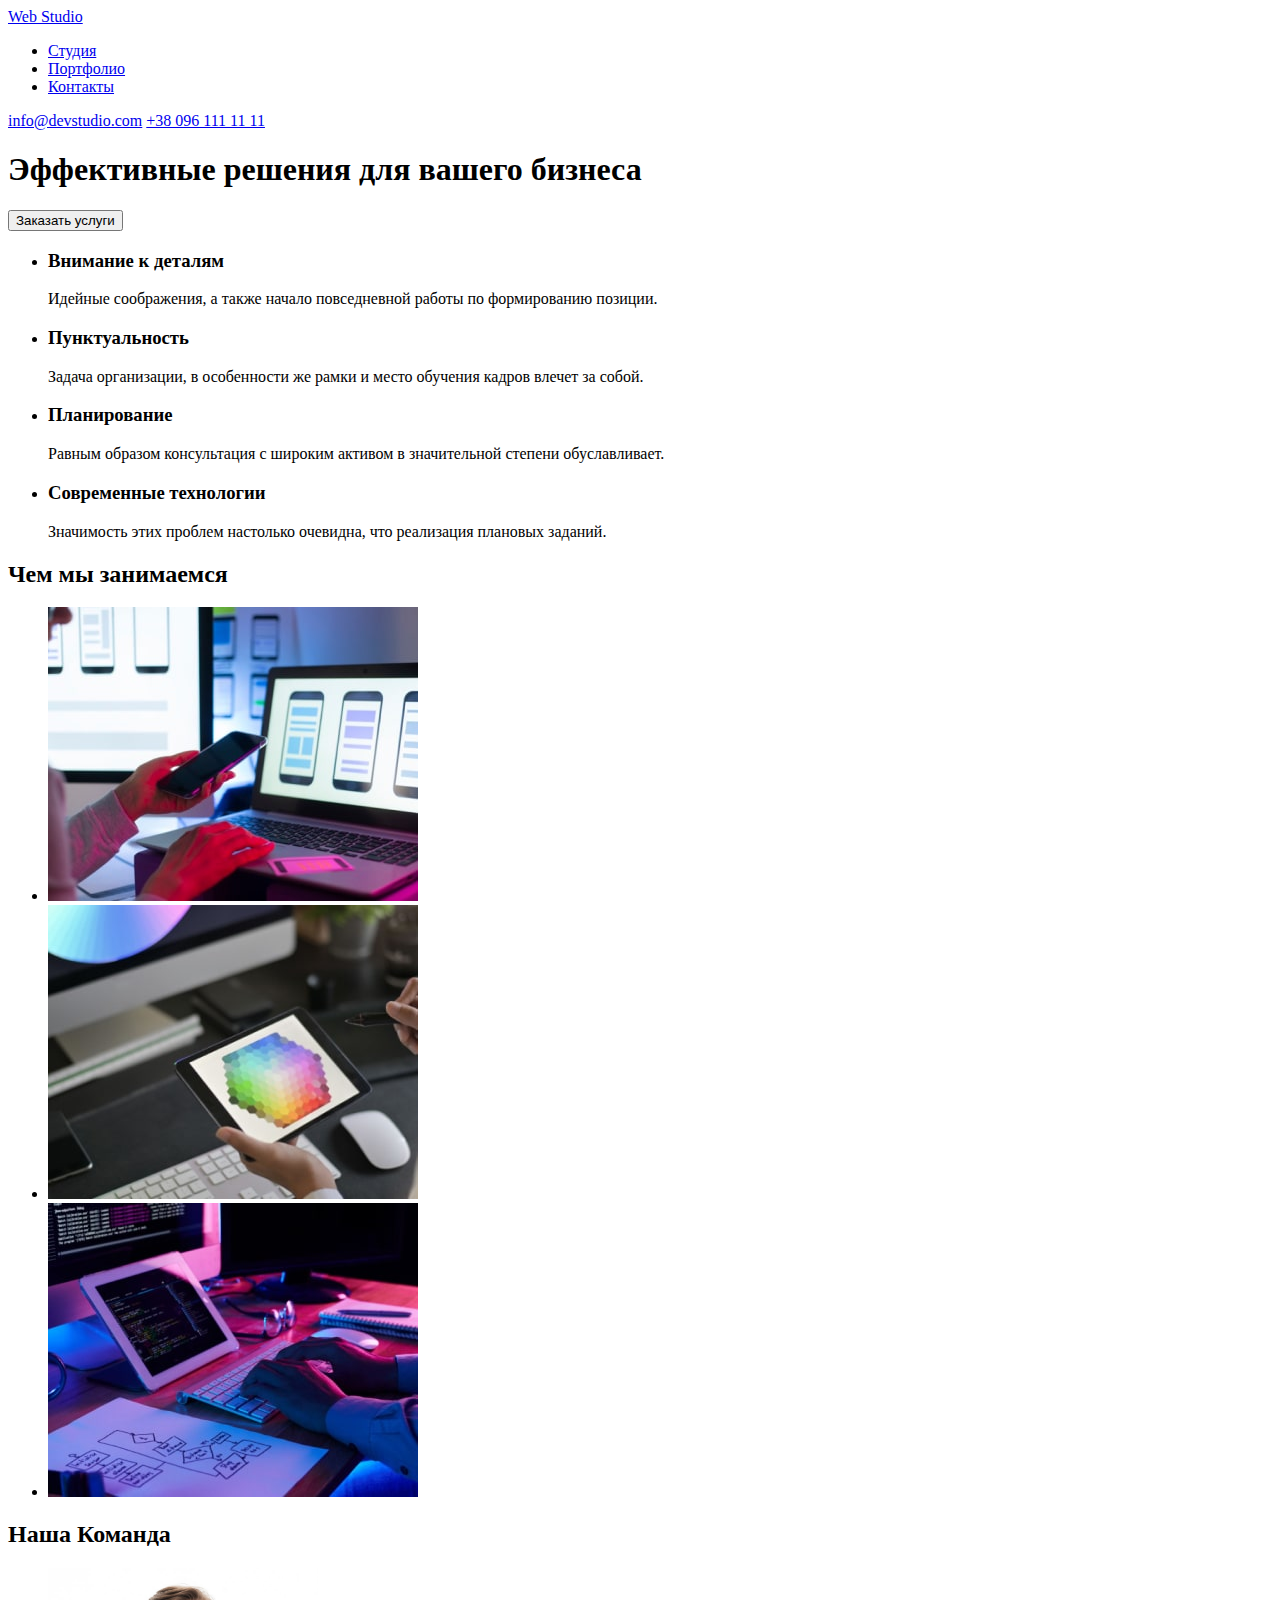
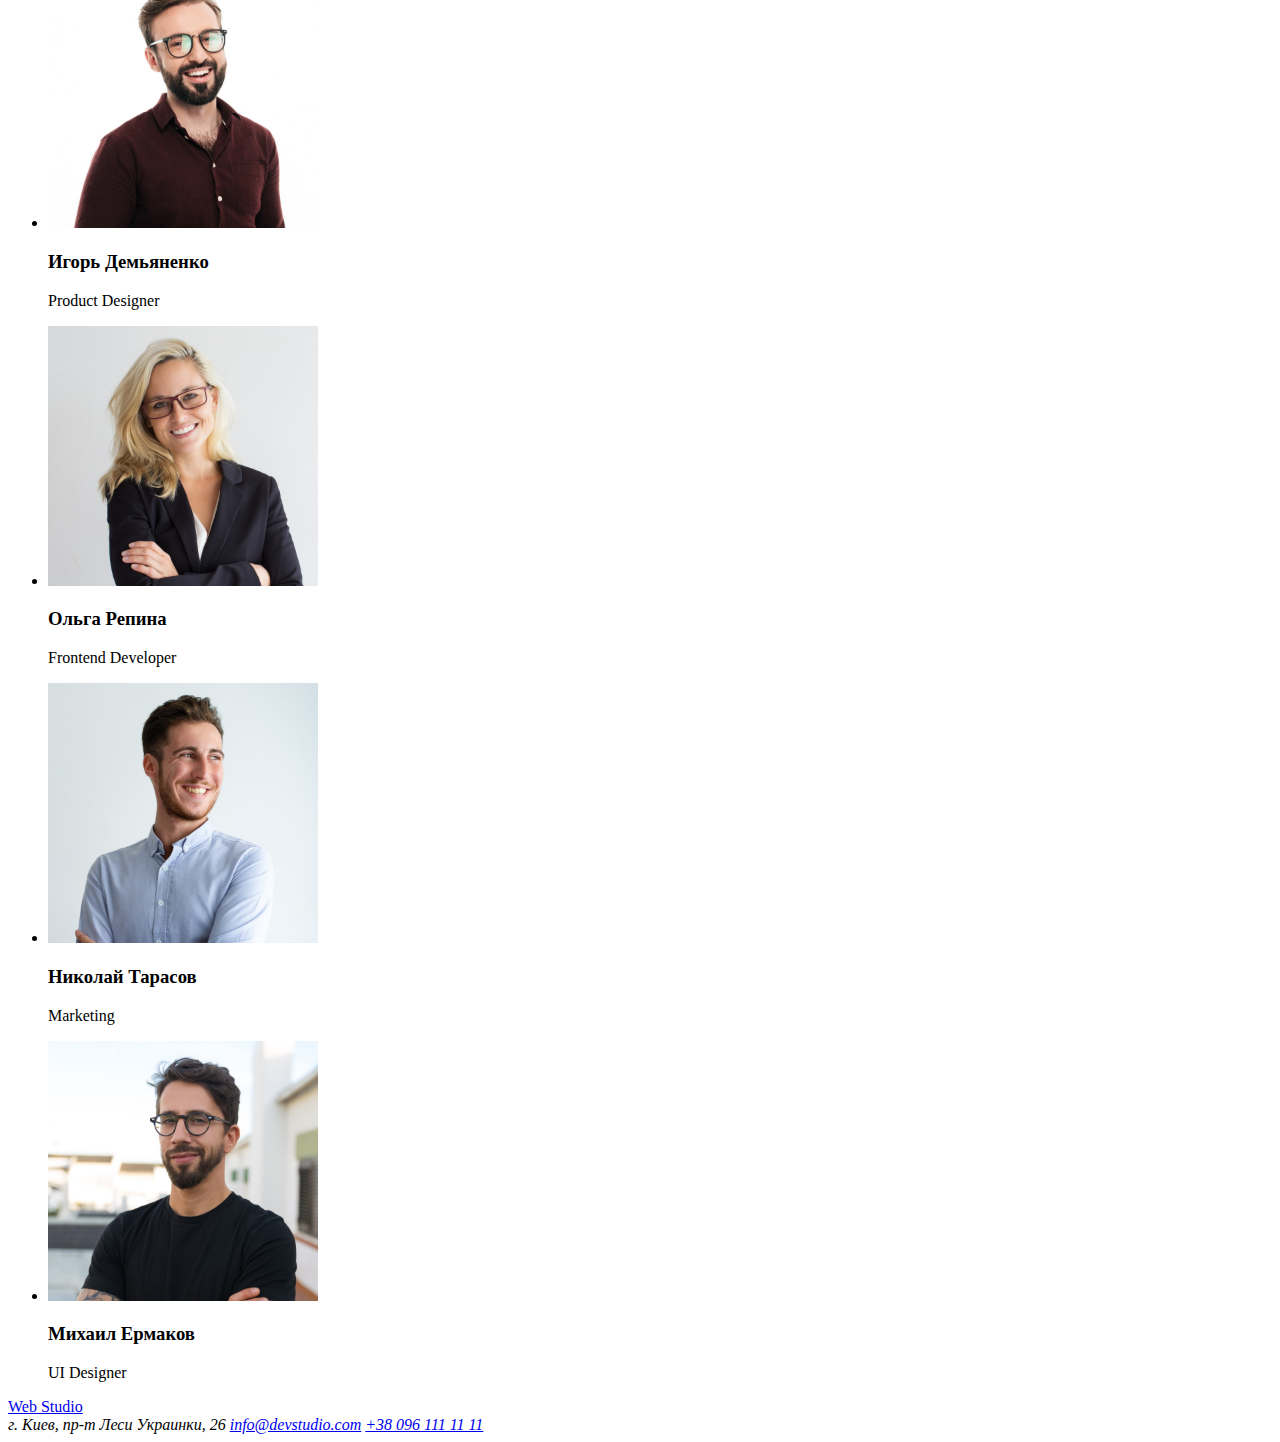
==== index.html @ 324eaefc "html частина" ====
<!DOCTYPE html>
<html lang="ru">

<head>
    <meta charset="UTF-8">
    <meta http-equiv="X-UA-Compatible" content="IE=edge">
    <meta name="viewport" content="width=device-width, initial-scale=1.0">
    <title>Document</title>
</head>

<body>
    <header>
        <a href="/">Web Studio</a>
        <nav>
            <ul>
                <li>
                    <a href="/">Студия</a>
                </li>
                <li>
                    <a href="/">Портфолио</a>
                </li>
                <li>
                    <a href="/">Контакты</a>
                </li>
            </ul>
        </nav>
        <div>
            <a href="mailto:info@devstudio.com">info@devstudio.com</a>
            <a href="tel:+380961111111">+38 096 111 11 11</a>
        </div>
    </header>
    <main>
        <section>
            <h1>
                Эффективные решения для вашего бизнеса
            </h1>
            <button type="button">
                Заказать услуги
            </button>
        </section>
        <section>
            <ul>
                <li>
                    <h3>
                        Внимание к деталям
                    </h3>


                    <p>
                        Идейные соображения, а также начало повседневной работы по формированию позиции.
                    </p>    
                    </li>
                <li>
                    <h3>
                        Пунктуальность</h3>

                    <p>
                    Задача организации, в особенности же рамки и место обучения кадров влечет за собой.
                    </p>
                </li>
                <li>
                    <h3>
                        Планирование</h3>

                    <p>
                    Равным образом консультация с широким активом в значительной степени обуславливает.
                    </p>
                </li>
                <li>
                    <h3>
                        Современные технологии</h3>

                    <p>
                    Значимость этих проблем настолько очевидна, что реализация плановых заданий.
                    </p>
                </li>
            </ul>
        </section>
        <section>
            <h2>
                Чем мы занимаемся
            </h2>
            <ul>
                <li><img src="./images/about/about-img1.jpg" width="370" height="294" alt="Человек работает в телефоне">
                </li>
                <li><img src="./images/about/about-img2.jpg" width="370" height="294" alt="Человек работает в планшете">
                </li>
                <li><img src="./images/about/about-img3.jpg" width="370" height="294" alt="Человек работает на компьютере">
                </li>
            </ul>
        </section>
        <section>
            <h2>Наша Команда</h2>
            <ul>
                <li>
                    <img src="./images/about/about-img5.jpg" width="270" height="260" alt="Игорь Демьяненко">
                    <h3>Игорь Демьяненко</h3>
                    <p>Product Designer</p>
                </li>
                <li>
                    <img src="./images/about/about-img6.jpg" width="270" height="260" alt="Ольга Репина">
                    <h3>Ольга Репина</h3>
                    <p>Frontend Developer</p>
                </li>
                <li>
                    <img src="./images/about/about-img7.jpg" width="270" height="260" alt="Николай Тарасов">
                    <h3>Николай Тарасов</h3>
                    <p>Marketing</p>
                </li>
                <li>
                    <img src="./images/about/about-img4.jpg" width="270" height="260" alt="Михаил Ермаков">
                    <h3>Михаил Ермаков</h3>
                    <p>UI Designer</p>
                </li>
            </ul>
        </section>

    </main>
    <footer>

            <a href="/">Web Studio</a>
            <address>
                г. Киев, пр-т Леси Украинки, 26
                <a href="mailto:info@devstudio.com">info@devstudio.com</a>
                <a href="tel:+380961111111">+38 096 111 11 11</a>
            </address>
    </footer>
</body>

</html>
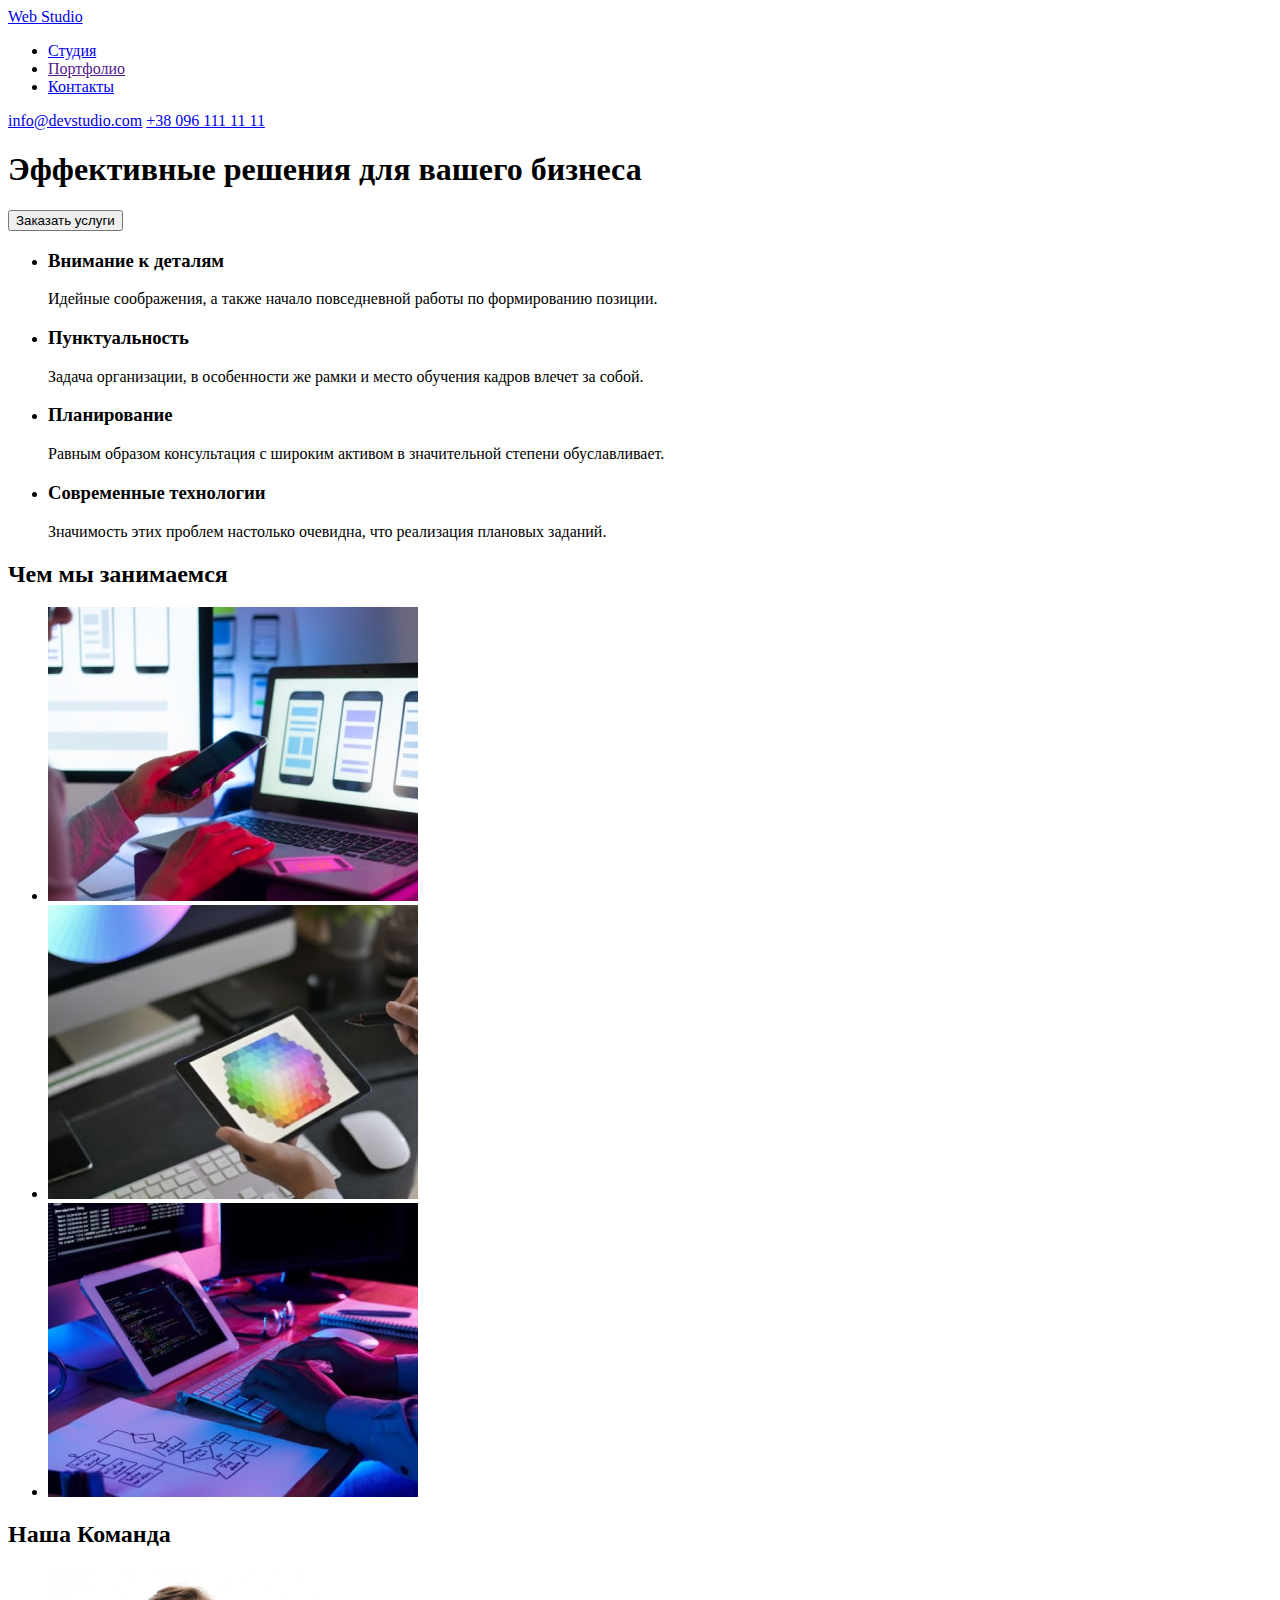
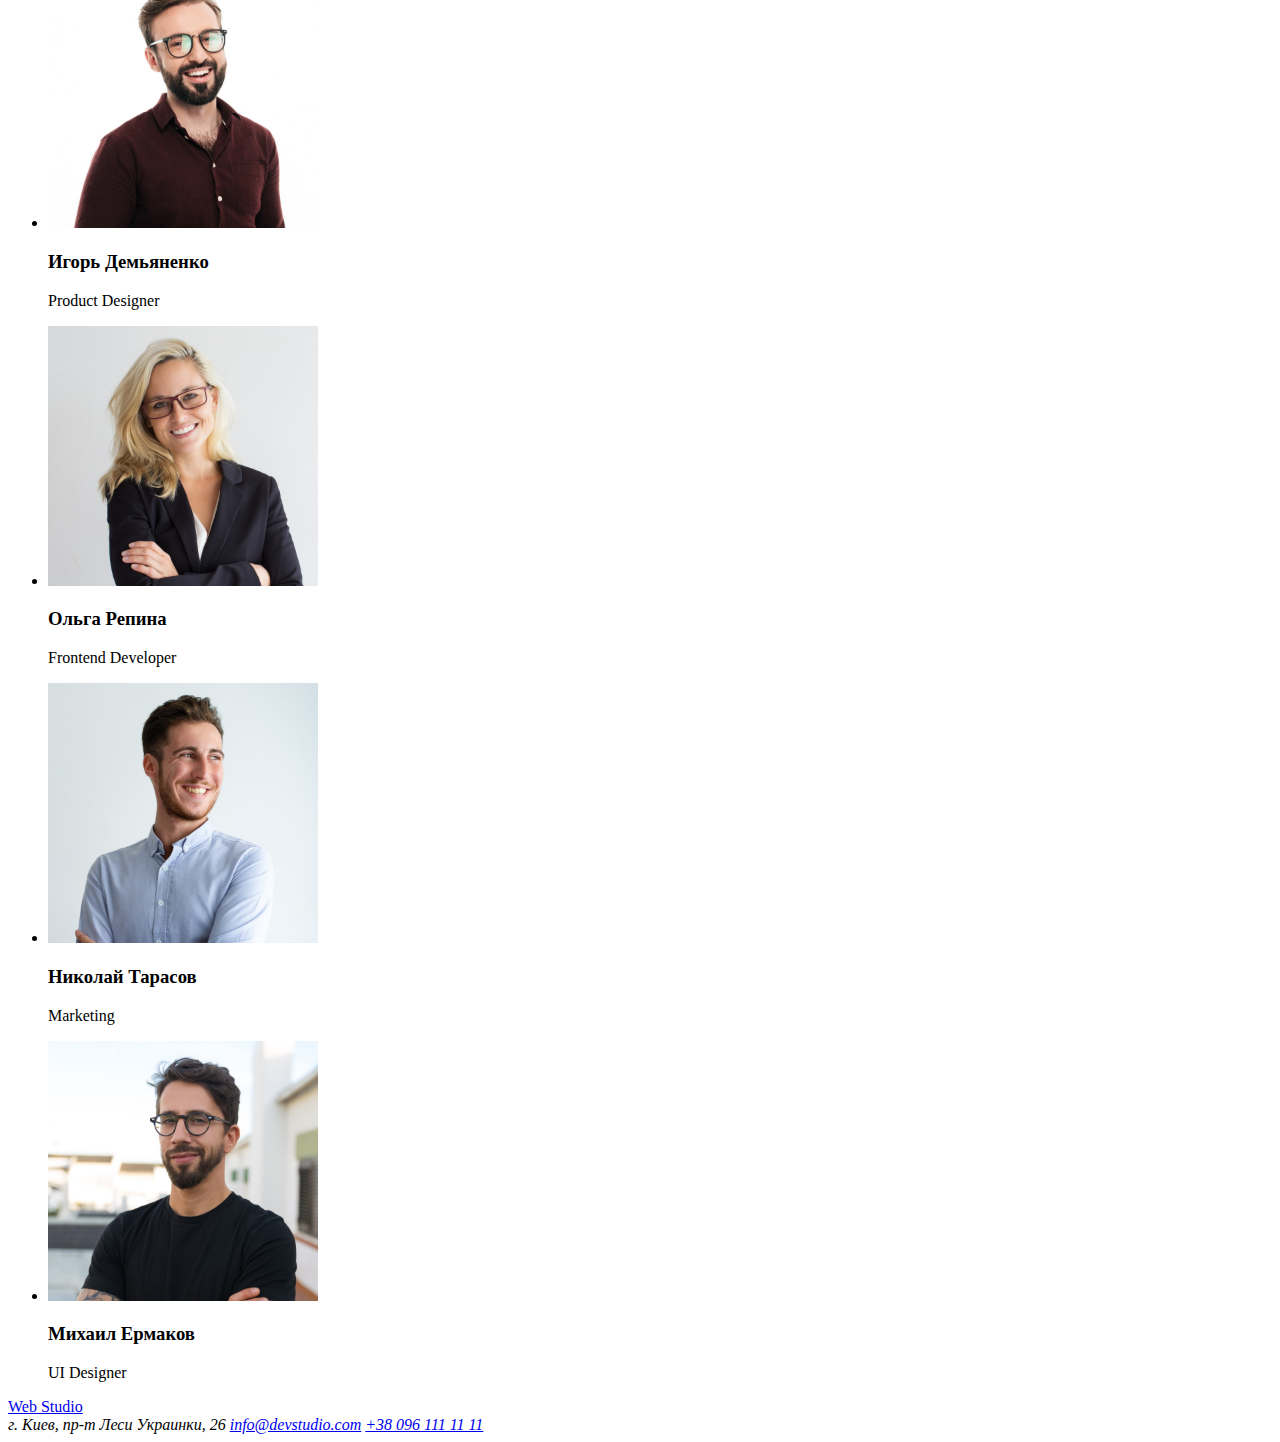
==== commit 63923f33: "Сделал html Portfolio" ====
--- a/index.html
+++ b/index.html
@@ -17,7 +17,7 @@
                     <a href="/">Студия</a>
                 </li>
                 <li>
-                    <a href="/">Портфолио</a>
+                    <a href="">Портфолио</a>
                 </li>
                 <li>
                     <a href="/">Контакты</a>
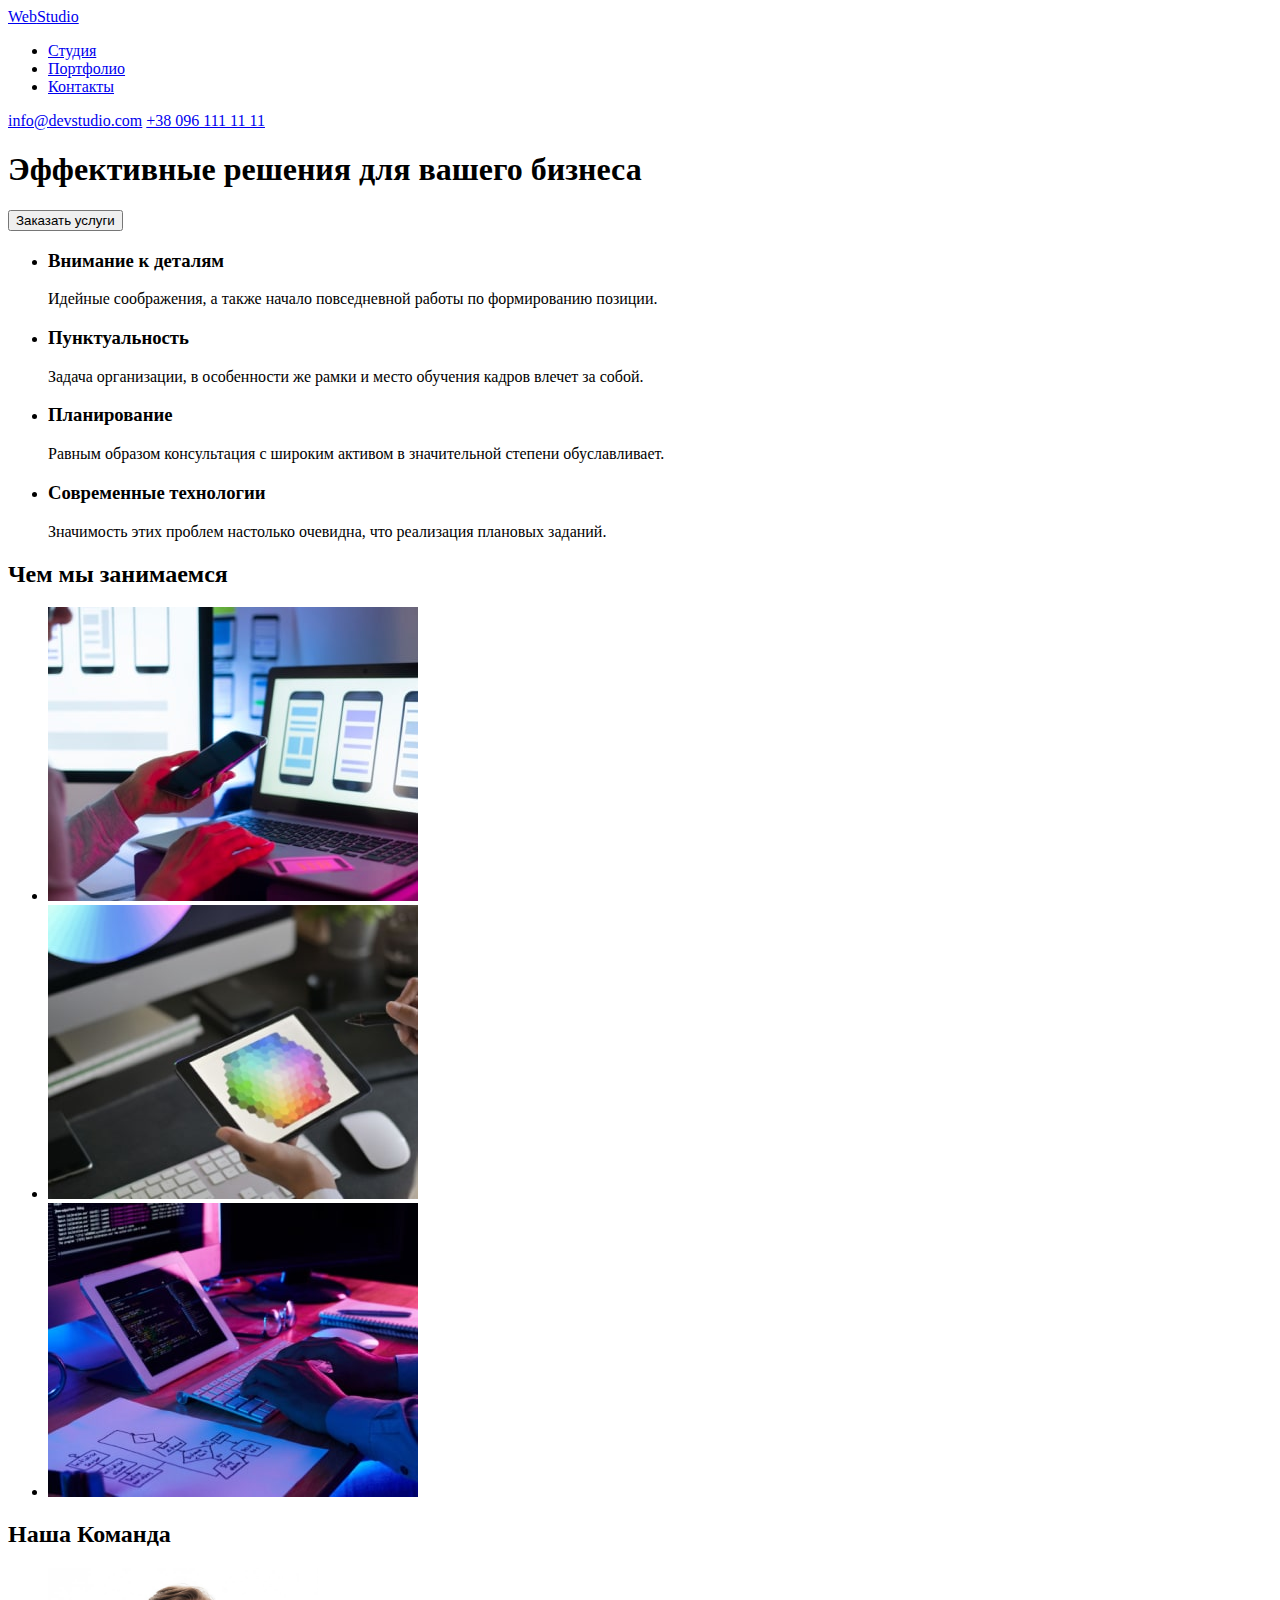
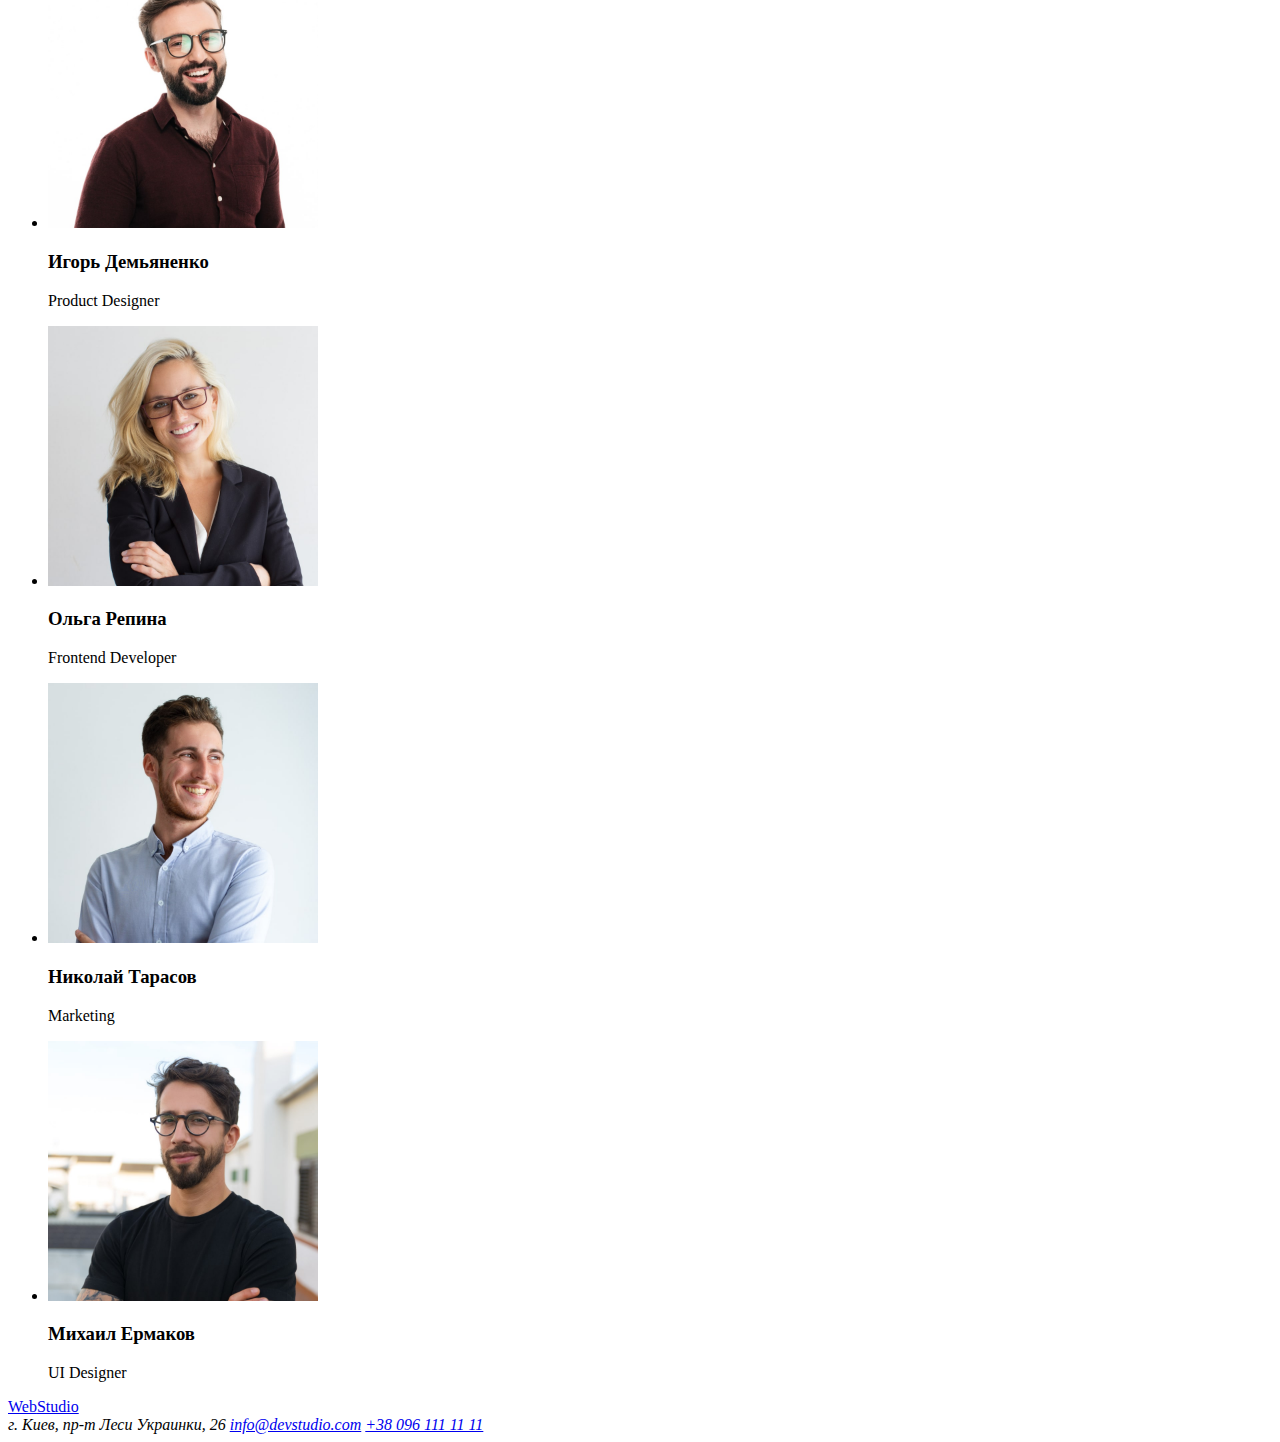
==== commit 851775b8: "сделал классы в 1 файле" ====
--- a/index.html
+++ b/index.html
@@ -10,77 +10,77 @@
 
 <body>
     <header>
-        <a href="/">Web Studio</a>
+        <a class="Web-header" href="./index.html"><span class="color-logo">Web</span>Studio</a>
         <nav>
-            <ul>
-                <li>
+            <ul class="list">
+                <li class="nav-list">
                     <a href="/">Студия</a>
                 </li>
-                <li>
-                    <a href="">Портфолио</a>
+                <li class="nav-list">
+                    <a href="./portofolio.html">Портфолио</a>
                 </li>
-                <li>
+                <li class="nav-list">
                     <a href="/">Контакты</a>
                 </li>
             </ul>
         </nav>
-        <div>
+        <div class="mail-tel">
             <a href="mailto:info@devstudio.com">info@devstudio.com</a>
             <a href="tel:+380961111111">+38 096 111 11 11</a>
         </div>
     </header>
     <main>
-        <section>
+        <section class="main-title">
             <h1>
                 Эффективные решения для вашего бизнеса
             </h1>
-            <button type="button">
+            <button type="button" class="button-main">
                 Заказать услуги
             </button>
         </section>
-        <section>
-            <ul>
+        <section class="originality">
+            <ul class="list">
                 <li>
-                    <h3>
+                    <h3 class="originality-list">
                         Внимание к деталям
                     </h3>
 
 
-                    <p>
+                    <p class="originality-exp">
                         Идейные соображения, а также начало повседневной работы по формированию позиции.
                     </p>    
                     </li>
                 <li>
-                    <h3>
+                    <h3 class="originality-list">
                         Пунктуальность</h3>
 
-                    <p>
+                    <p class="originality-exp">
                     Задача организации, в особенности же рамки и место обучения кадров влечет за собой.
                     </p>
                 </li>
                 <li>
-                    <h3>
+                    <h3 class="originality-list">
                         Планирование</h3>
 
-                    <p>
+                    <p class="originality-exp">
                     Равным образом консультация с широким активом в значительной степени обуславливает.
                     </p>
                 </li>
                 <li>
-                    <h3>
+                    <h3 class="originality-list">
                         Современные технологии</h3>
 
-                    <p>
+                    <p class="originality-exp">
                     Значимость этих проблем настолько очевидна, что реализация плановых заданий.
                     </p>
                 </li>
             </ul>
         </section>
-        <section>
-            <h2>
+        <section class="task">
+            <h2 class="second-title">
                 Чем мы занимаемся
             </h2>
-            <ul>
+            <ul class="list">
                 <li><img src="./images/about/about-img1.jpg" width="370" height="294" alt="Человек работает в телефоне">
                 </li>
                 <li><img src="./images/about/about-img2.jpg" width="370" height="294" alt="Человек работает в планшете">
@@ -89,28 +89,28 @@
                 </li>
             </ul>
         </section>
-        <section>
-            <h2>Наша Команда</h2>
-            <ul>
+        <section class="third-title">
+            <h2 class="team">Наша Команда</h2>
+            <ul class="list">
                 <li>
                     <img src="./images/about/about-img5.jpg" width="270" height="260" alt="Игорь Демьяненко">
-                    <h3>Игорь Демьяненко</h3>
-                    <p>Product Designer</p>
+                    <h3 class="name-list">Игорь Демьяненко</h3>
+                    <p class="profession-list">Product Designer</p>
                 </li>
                 <li>
                     <img src="./images/about/about-img6.jpg" width="270" height="260" alt="Ольга Репина">
-                    <h3>Ольга Репина</h3>
-                    <p>Frontend Developer</p>
+                    <h3 class="name-list">Ольга Репина</h3>
+                    <p class="profession-list">Frontend Developer</p>
                 </li>
                 <li>
                     <img src="./images/about/about-img7.jpg" width="270" height="260" alt="Николай Тарасов">
-                    <h3>Николай Тарасов</h3>
-                    <p>Marketing</p>
+                    <h3 class="name-list">Николай Тарасов</h3>
+                    <p class="profession-list">Marketing</p>
                 </li>
                 <li>
                     <img src="./images/about/about-img4.jpg" width="270" height="260" alt="Михаил Ермаков">
-                    <h3>Михаил Ермаков</h3>
-                    <p>UI Designer</p>
+                    <h3 class="name-list">Михаил Ермаков</h3>
+                    <p class="profession-list">UI Designer</p>
                 </li>
             </ul>
         </section>
@@ -118,11 +118,11 @@
     </main>
     <footer>
 
-            <a href="/">Web Studio</a>
-            <address>
+            <a class="Web-header" href="./index.html"><span class="color-logo">Web</span>Studio</a>
+            <address class="address">
                 г. Киев, пр-т Леси Украинки, 26
-                <a href="mailto:info@devstudio.com">info@devstudio.com</a>
-                <a href="tel:+380961111111">+38 096 111 11 11</a>
+                <a class="mail-tel" href="mailto:info@devstudio.com">info@devstudio.com</a>
+                <a class="mail-tel" href="tel:+380961111111">+38 096 111 11 11</a>
             </address>
     </footer>
 </body>
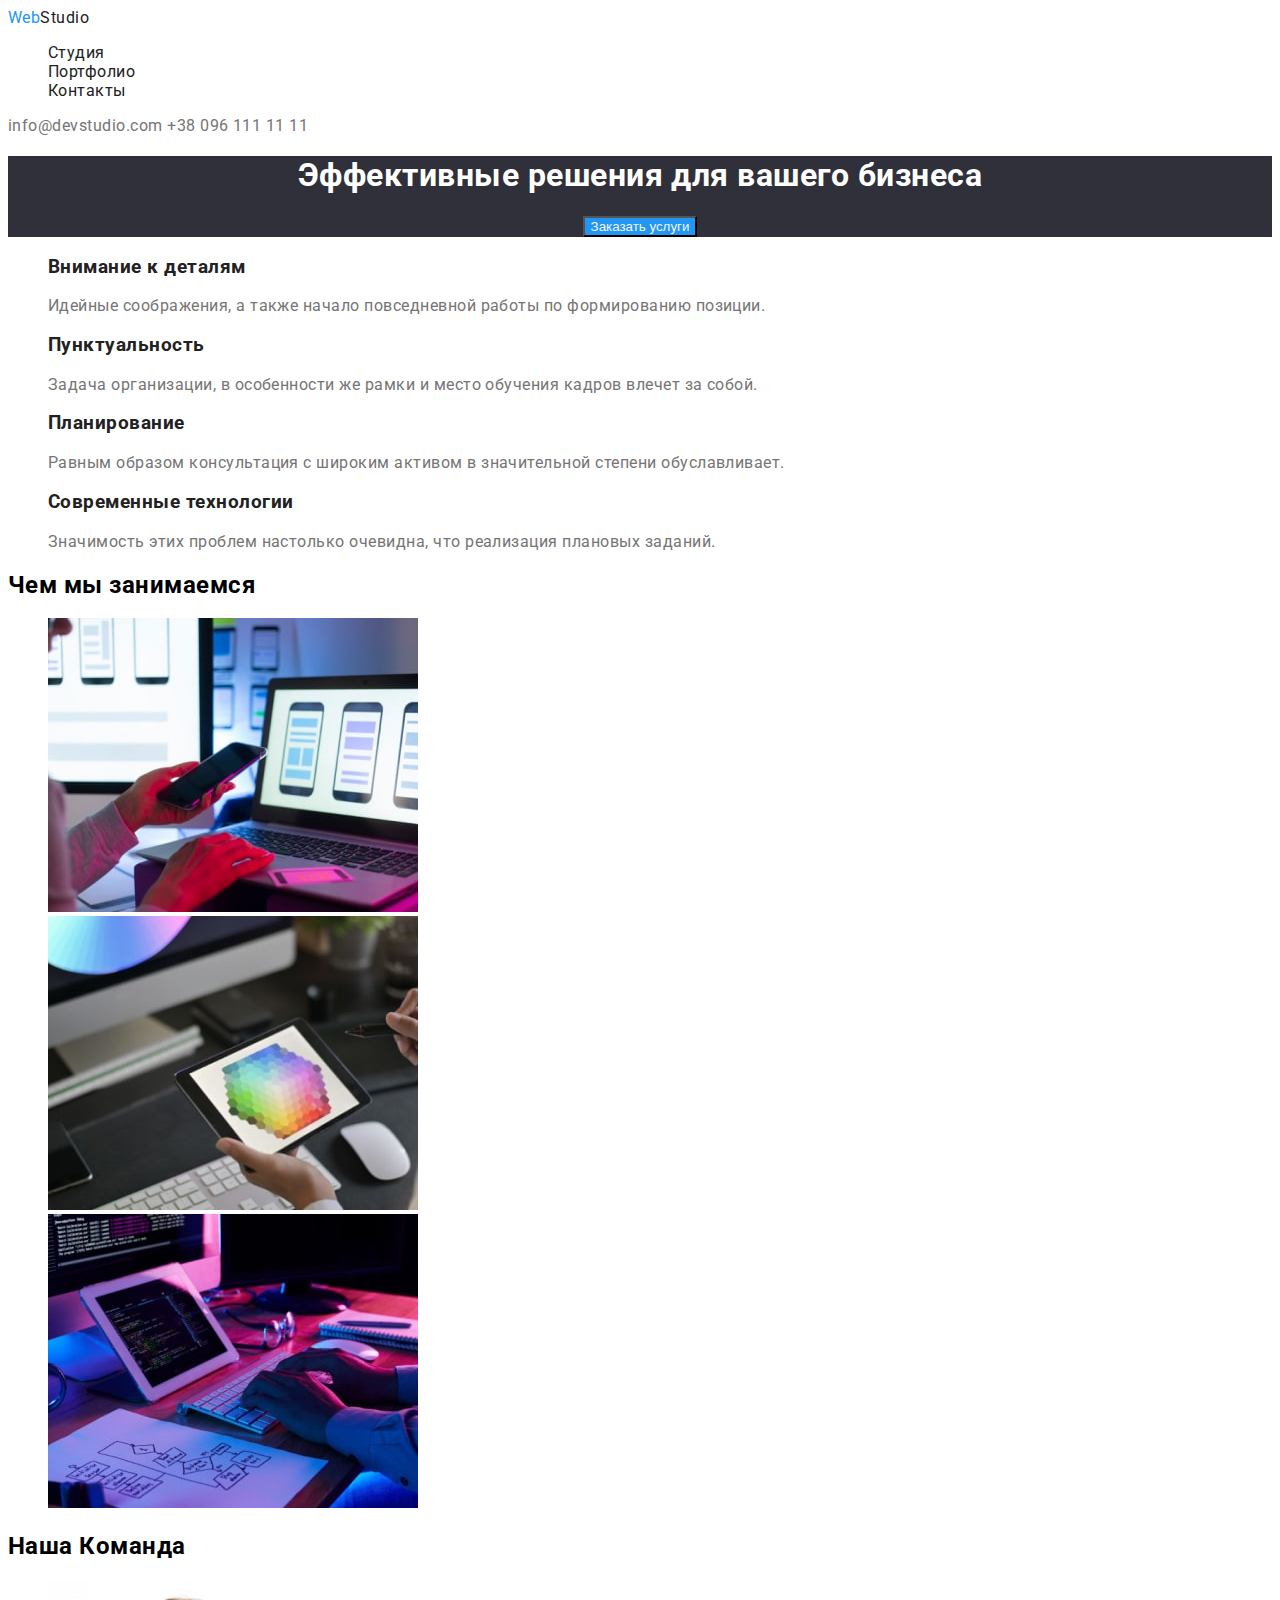
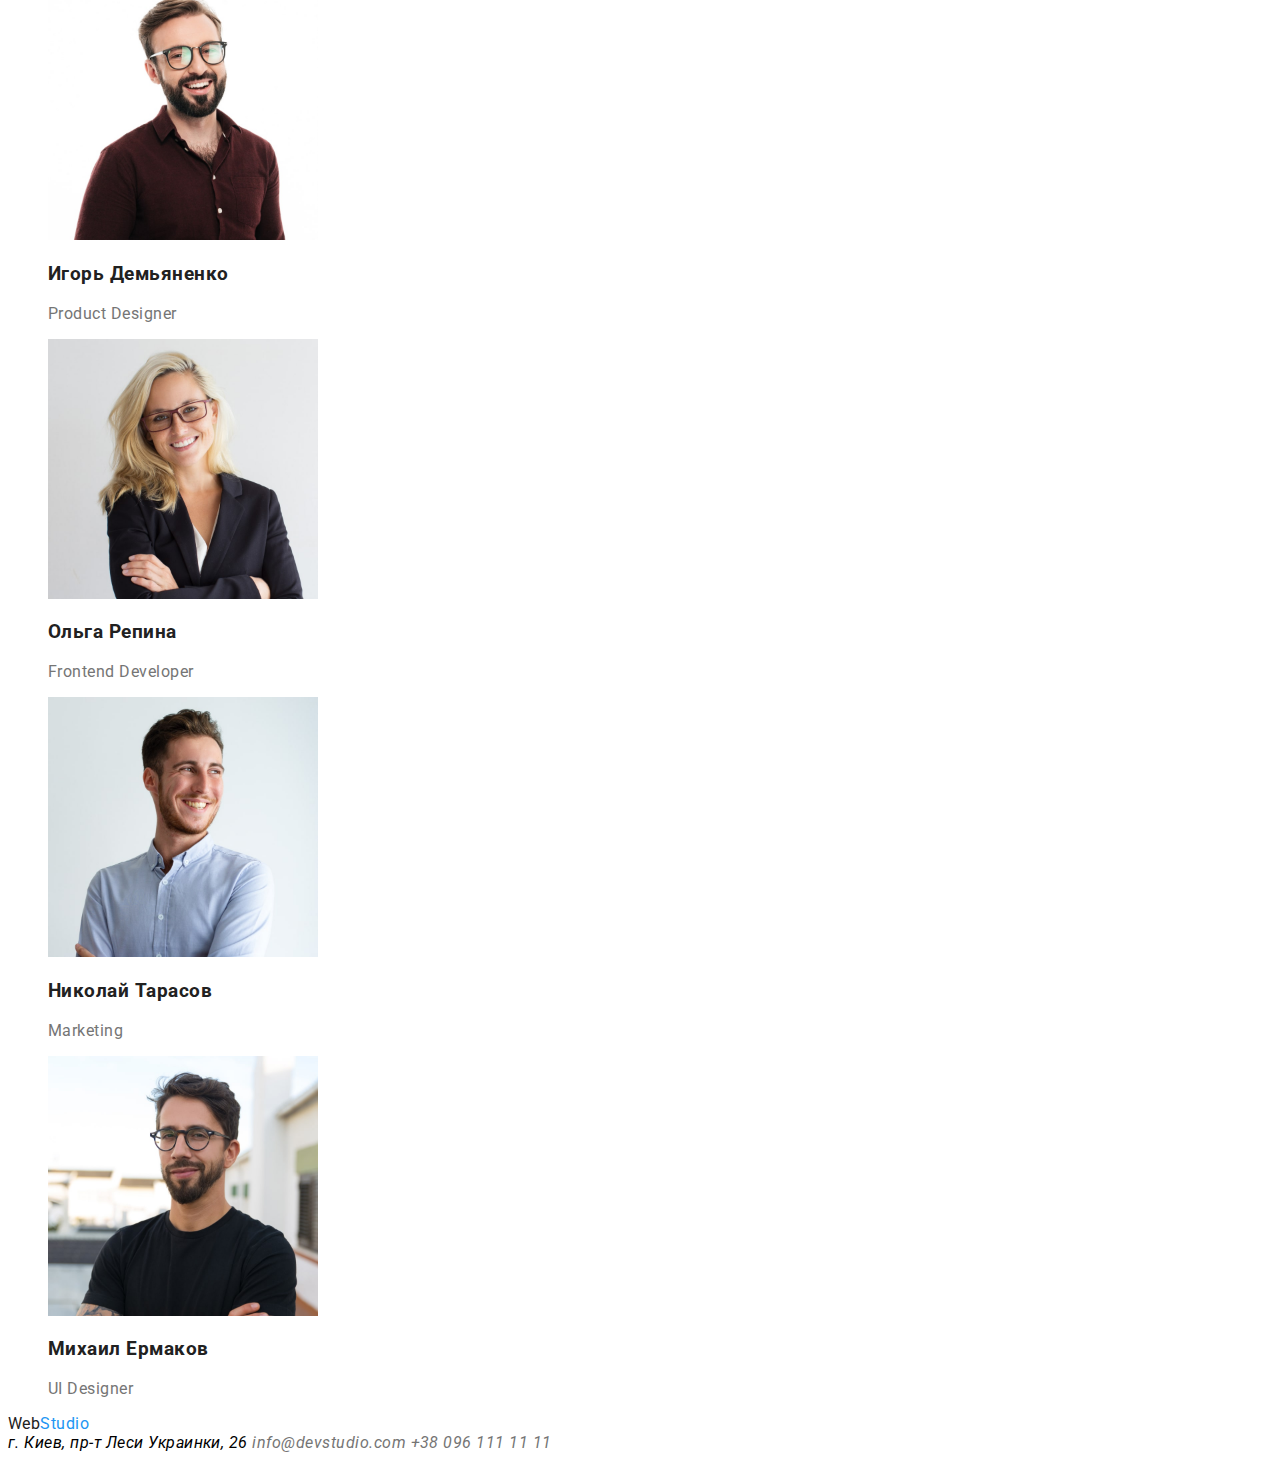
==== commit 67b98488: "css start" ====
--- a/index.html
+++ b/index.html
@@ -6,27 +6,32 @@
     <meta http-equiv="X-UA-Compatible" content="IE=edge">
     <meta name="viewport" content="width=device-width, initial-scale=1.0">
     <title>Document</title>
+    <link rel="preconnect" href="https://fonts.googleapis.com">
+    <link rel="preconnect" href="https://fonts.gstatic.com" crossorigin>
+    <link href="https://fonts.googleapis.com/css2?family=Raleway:wght@700&family=Roboto:wght@400;500;700;900&display=swap"
+        rel="stylesheet">
+    <link rel="stylesheet" href="./css/styles.css" />
 </head>
 
-<body>
+<body >
     <header>
-        <a class="Web-header" href="./index.html"><span class="color-logo">Web</span>Studio</a>
+        <a class="Web-header" href="./index.html">Web<span class="color-logo">Studio</span></a>
         <nav>
             <ul class="list">
                 <li class="nav-list">
-                    <a href="/">Студия</a>
+                    <a class="link" href="/">Студия</a>
                 </li>
                 <li class="nav-list">
-                    <a href="./portofolio.html">Портфолио</a>
+                    <a class="link" href="./portofolio.html">Портфолио</a>
                 </li>
                 <li class="nav-list">
-                    <a href="/">Контакты</a>
+                    <a class="link" href="/">Контакты</a>
                 </li>
             </ul>
         </nav>
         <div class="mail-tel">
-            <a href="mailto:info@devstudio.com">info@devstudio.com</a>
-            <a href="tel:+380961111111">+38 096 111 11 11</a>
+            <a class="link-mail" href="mailto:info@devstudio.com">info@devstudio.com</a>
+            <a class="link-mail" href="tel:+380961111111">+38 096 111 11 11</a>
         </div>
     </header>
     <main>
@@ -121,8 +126,8 @@
             <a class="Web-header" href="./index.html"><span class="color-logo">Web</span>Studio</a>
             <address class="address">
                 г. Киев, пр-т Леси Украинки, 26
-                <a class="mail-tel" href="mailto:info@devstudio.com">info@devstudio.com</a>
-                <a class="mail-tel" href="tel:+380961111111">+38 096 111 11 11</a>
+                <a class="link-mail" href="mailto:info@devstudio.com">info@devstudio.com</a>
+                <a class="link-mail" href="tel:+380961111111">+38 096 111 11 11</a>
             </address>
     </footer>
 </body>
--- a/css/styles.css
+++ b/css/styles.css
@@ -0,0 +1,64 @@
+:root {
+  --primary-text-color: #212121;
+  --secondary-text-color: #757575;
+  --accent-color: #2196f3;
+  --white-color: #ffffff;
+  --button-bg-color: #f5f4fa;
+  --background-color: #2f303a;
+}
+body {
+  background-color: #ffffff;
+  color: var(--primiry-text-color);
+  font-family: Roboto, sans-serif;
+  letter-spacing: 0.03em;
+}
+ul {
+  list-style: none;
+}
+a {
+  text-decoration: none;
+}
+.Web-header {
+  color: var(--accent-color);
+}
+.color-logo {
+  color: var(--primary-text-color);
+}
+.list {
+  color: var(--primary-text-color);
+}
+.link {
+  color: var(--primiry-text-color);
+}
+.link:hover,
+.link:focus {
+  color: var(--accent-color);
+}
+.link-mail {
+  color: var(--secondary-text-color);
+}
+.link-mail:hover,
+.link-mail:focus {
+  color: var(--accent-color);
+}
+.main-title {
+  text-align: center;
+  background-color: var(--background-color);
+  color: var(--white-color);
+}
+.button-main {
+  background-color: var(--accent-color);
+  color: var(--button-bg-color);
+}
+.button-main:hover,
+.button-main:focus {
+  background-color: var(--button-bg-color);
+  color: var(--primary-text-color);
+}
+
+.originality-exp {
+  color: var(--secondary-text-color);
+}
+.profession-list {
+  color: var(--secondary-text-color);
+}
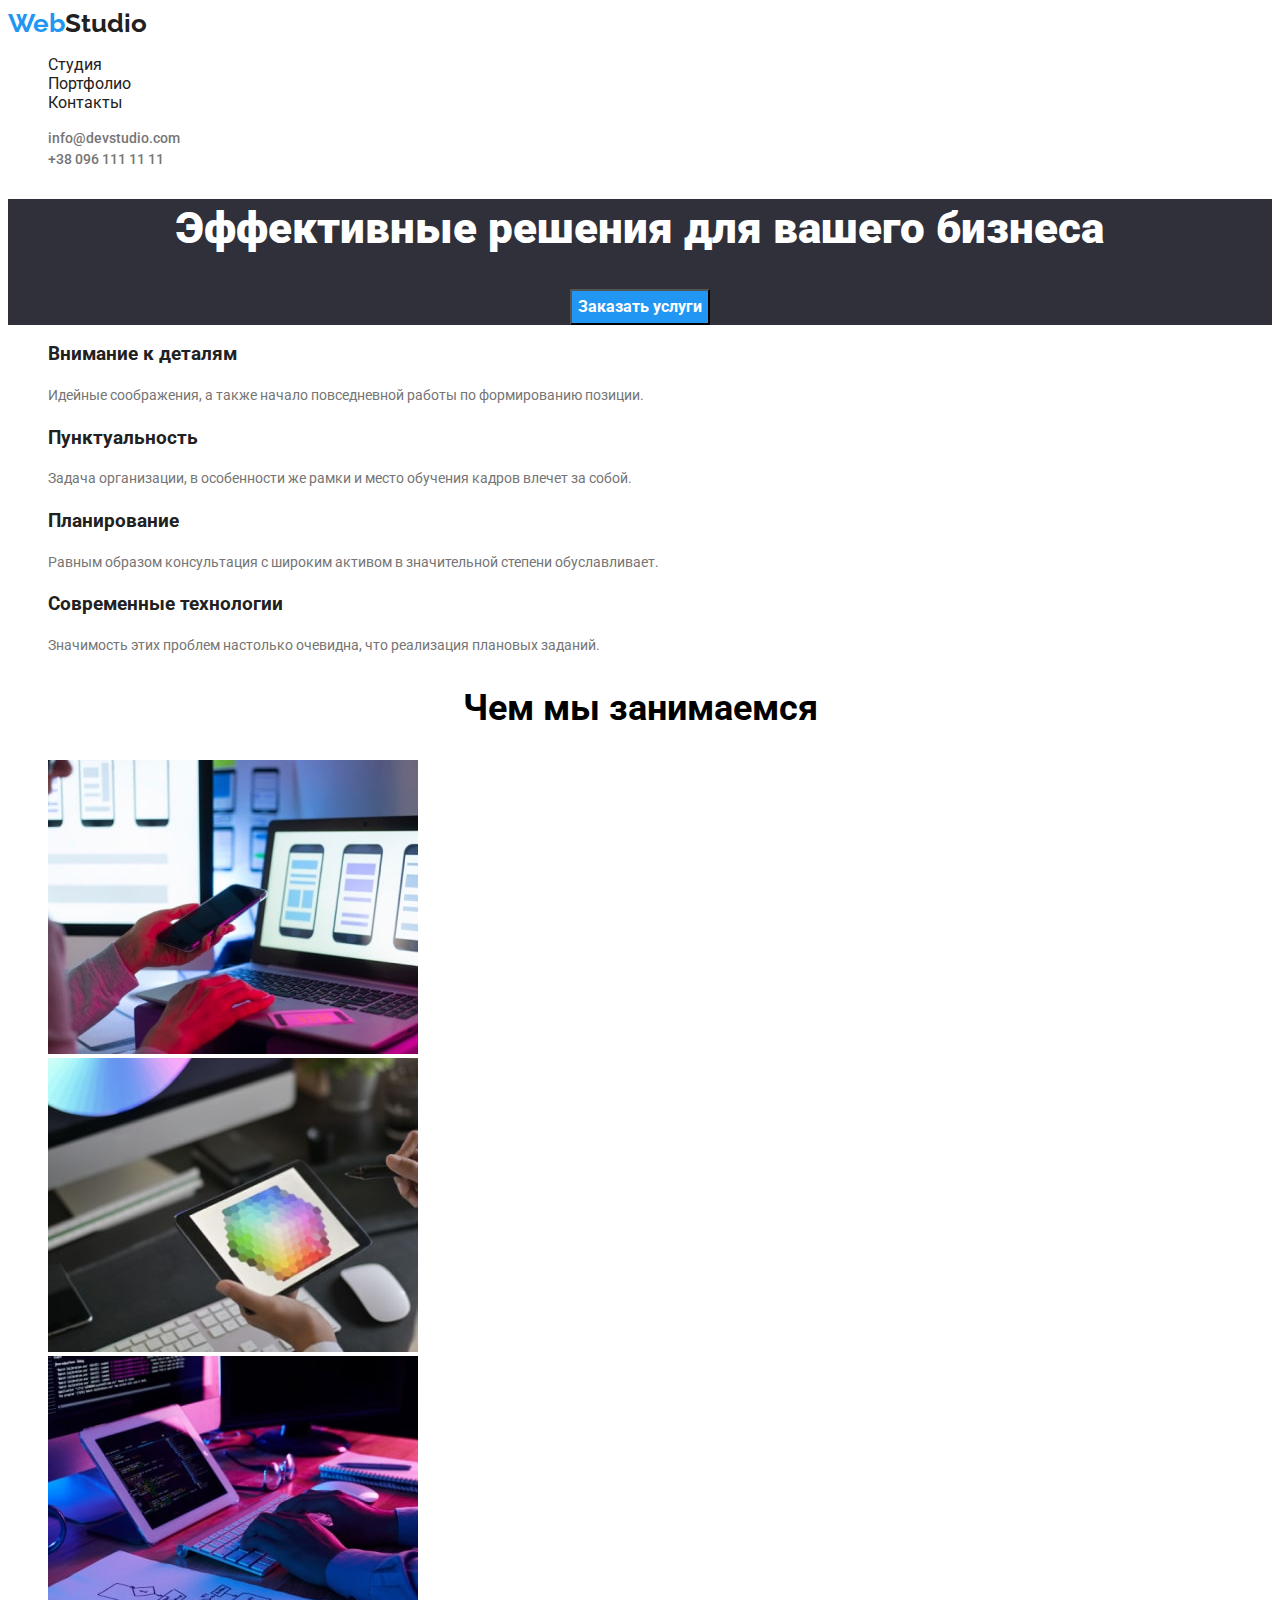
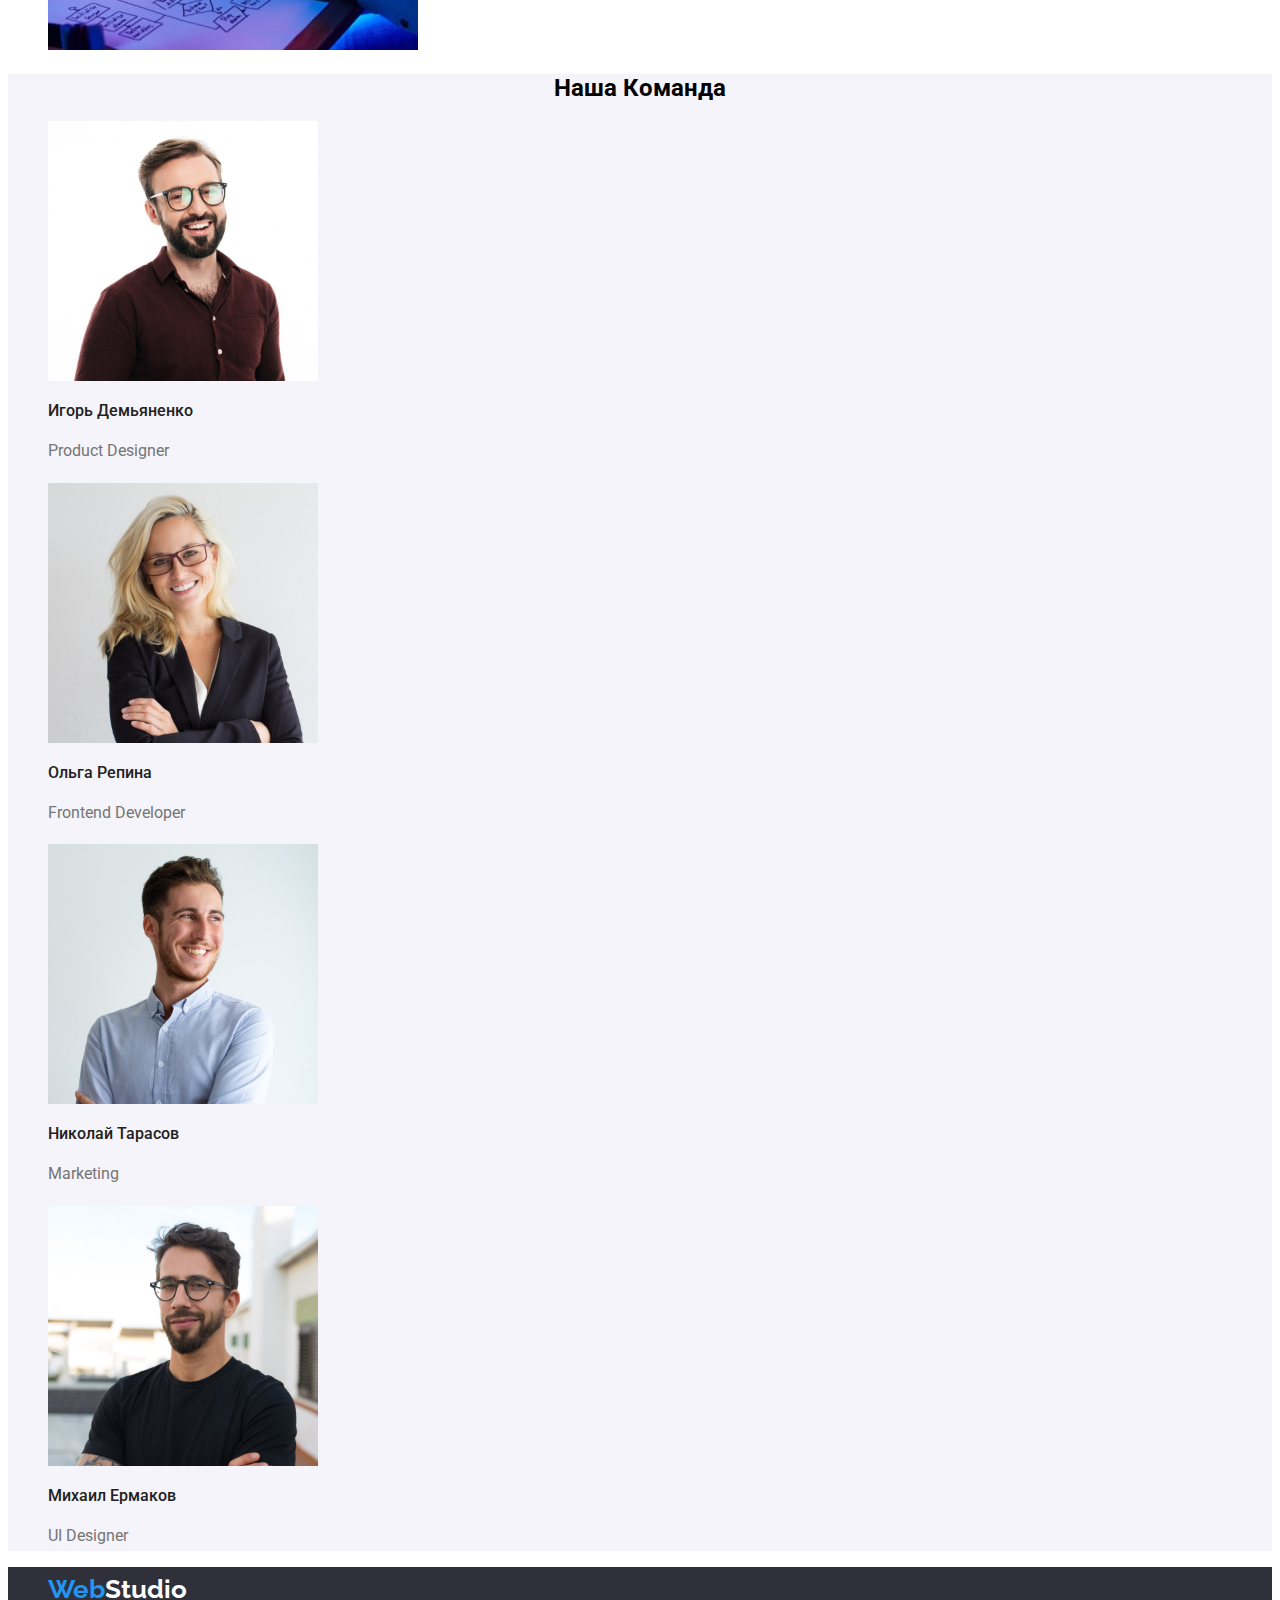
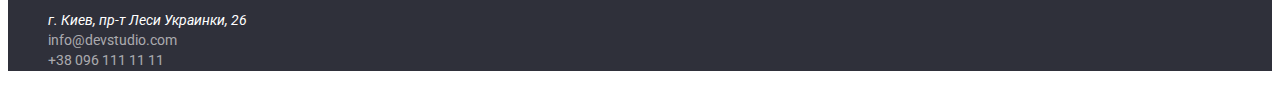
==== commit ceaa8358: "Законченная робота" ====
--- a/index.html
+++ b/index.html
@@ -29,14 +29,18 @@
                 </li>
             </ul>
         </nav>
-        <div class="mail-tel">
+    <ul class="list">
+        <li>
             <a class="link-mail" href="mailto:info@devstudio.com">info@devstudio.com</a>
+        </li>
+        <li>
             <a class="link-mail" href="tel:+380961111111">+38 096 111 11 11</a>
-        </div>
+        </li>
+    </ul>
     </header>
     <main>
         <section class="main-title">
-            <h1>
+            <h1 class="name-title">
                 Эффективные решения для вашего бизнеса
             </h1>
             <button type="button" class="button-main">
@@ -121,14 +125,23 @@
         </section>
 
     </main>
-    <footer>
-
-            <a class="Web-header" href="./index.html"><span class="color-logo">Web</span>Studio</a>
-            <address class="address">
-                г. Киев, пр-т Леси Украинки, 26
-                <a class="link-mail" href="mailto:info@devstudio.com">info@devstudio.com</a>
-                <a class="link-mail" href="tel:+380961111111">+38 096 111 11 11</a>
-            </address>
+    <footer >
+            <ul class="footer-list">
+           <li>
+                <a class="Web-header" href="./index.html">Web<span class="color-footer">Studio</span></a>
+           </li>
+           <li>
+                <address class="address">
+                    г. Киев, пр-т Леси Украинки, 26
+                </address>
+           </li>
+           <li>
+                <a class="footer-mail" href="mailto:info@devstudio.com">info@devstudio.com</a>
+           </li>
+           <li>
+                <a class="footer-mail" href="tel:+380961111111">+38 096 111 11 11</a>
+           </li>
+            </ul>
     </footer>
 </body>
 
--- a/css/styles.css
+++ b/css/styles.css
@@ -1,4 +1,5 @@
 :root {
+  --title-text-color: black;
   --primary-text-color: #212121;
   --secondary-text-color: #757575;
   --accent-color: #2196f3;
@@ -7,10 +8,8 @@
   --background-color: #2f303a;
 }
 body {
-  background-color: #ffffff;
-  color: var(--primiry-text-color);
-  font-family: Roboto, sans-serif;
-  letter-spacing: 0.03em;
+  font-family: 'Roboto', 'sans-serif';
+  color: var(--title-text-color);
 }
 ul {
   list-style: none;
@@ -20,14 +19,26 @@
 }
 .Web-header {
   color: var(--accent-color);
+  font-family: 'Raleway', 'sans-serif';
+  font-style: normal;
+  font-weight: 700;
+  font-size: 26px;
+  line-height: 1.2;
+  text-decoration: none;
 }
 .color-logo {
   color: var(--primary-text-color);
+  font-family: 'Raleway', 'sans-serif';
+  font-style: normal;
+  font-weight: 700;
+  font-size: 26px;
+  line-height: 1.2;
+  text-decoration: none;
 }
 .list {
   color: var(--primary-text-color);
 }
-.link {
+.nav-list .link {
   color: var(--primiry-text-color);
 }
 .link:hover,
@@ -41,14 +52,33 @@
 .link-mail:focus {
   color: var(--accent-color);
 }
+.link-mail {
+  font-family: 'Roboto', 'sans-serif';
+  font-weight: 500;
+  font-size: 14px;
+  line-height: 1.42;
+  color: var(--secondary-text-color);
+}
+
 .main-title {
   text-align: center;
   background-color: var(--background-color);
   color: var(--white-color);
 }
+.name-title {
+  color: white;
+  font-family: 'Roboto', 'sans-serif';
+  font-weight: 900;
+  font-size: 44px;
+  line-height: 1.36;
+}
 .button-main {
-  background-color: var(--accent-color);
-  color: var(--button-bg-color);
+  color: white;
+  background-color: #2196f3;
+  font-family: 'Roboto', 'sans-serif';
+  font-weight: 700;
+  font-size: 16px;
+  line-height: 1.87;
 }
 .button-main:hover,
 .button-main:focus {
@@ -57,8 +87,70 @@
 }
 
 .originality-exp {
-  color: var(--secondary-text-color);
+  font-family: 'Roboto', 'sans-serif';
+  font-weight: 400;
+  font-size: 14px;
+  line-height: 1.71;
+  color: #757575;
 }
 .profession-list {
-  color: var(--secondary-text-color);
+  font-family: 'Roboto', 'sans-serif';
+  font-weight: 700;
+  font-size: 14px;
+  line-height: 1.14;
+  color: #212121;
 }
+.second-title {
+  font-family: 'Roboto', 'sans-serif';
+  font-weight: 700;
+  font-size: 36px;
+  line-height: 1.16;
+  text-align: center;
+}
+.third-title {
+  background-color: var(--button-bg-color);
+}
+.team {
+  text-align: center;
+}
+.name-list {
+  font-family: 'Roboto', 'sans-serif';
+  font-weight: 500;
+  font-size: 16px;
+  line-height: 1.9p;
+}
+.profession-list {
+  font-family: 'Roboto', 'sans-serif';
+  font-weight: 400;
+  font-size: 16px;
+  line-height: 1.9;
+  color: #757575;
+}
+.footer-list {
+  background-color: var(--background-color);
+  font-family: 'Roboto', 'sans-serif';
+  font-style: normal;
+  font-weight: 400;
+  font-size: 14px;
+  line-height: 1.42;
+}
+.color-footer {
+  color: var(--white-color);
+  font-family: 'Raleway', 'sans-serif';
+  font-style: normal;
+  font-weight: 700;
+  font-size: 26px;
+  line-height: 1.7;
+  text-decoration: none;
+}
+.address {
+  color: var(--white-color);
+}
+.footer-mail {
+  color: rgba(255, 255, 255, 0.6);
+}
+.button-portfolio:hover,
+.button-portfolio:focus {
+  color: var(--white-color);
+  background-color: var(--accent-color);
+}
